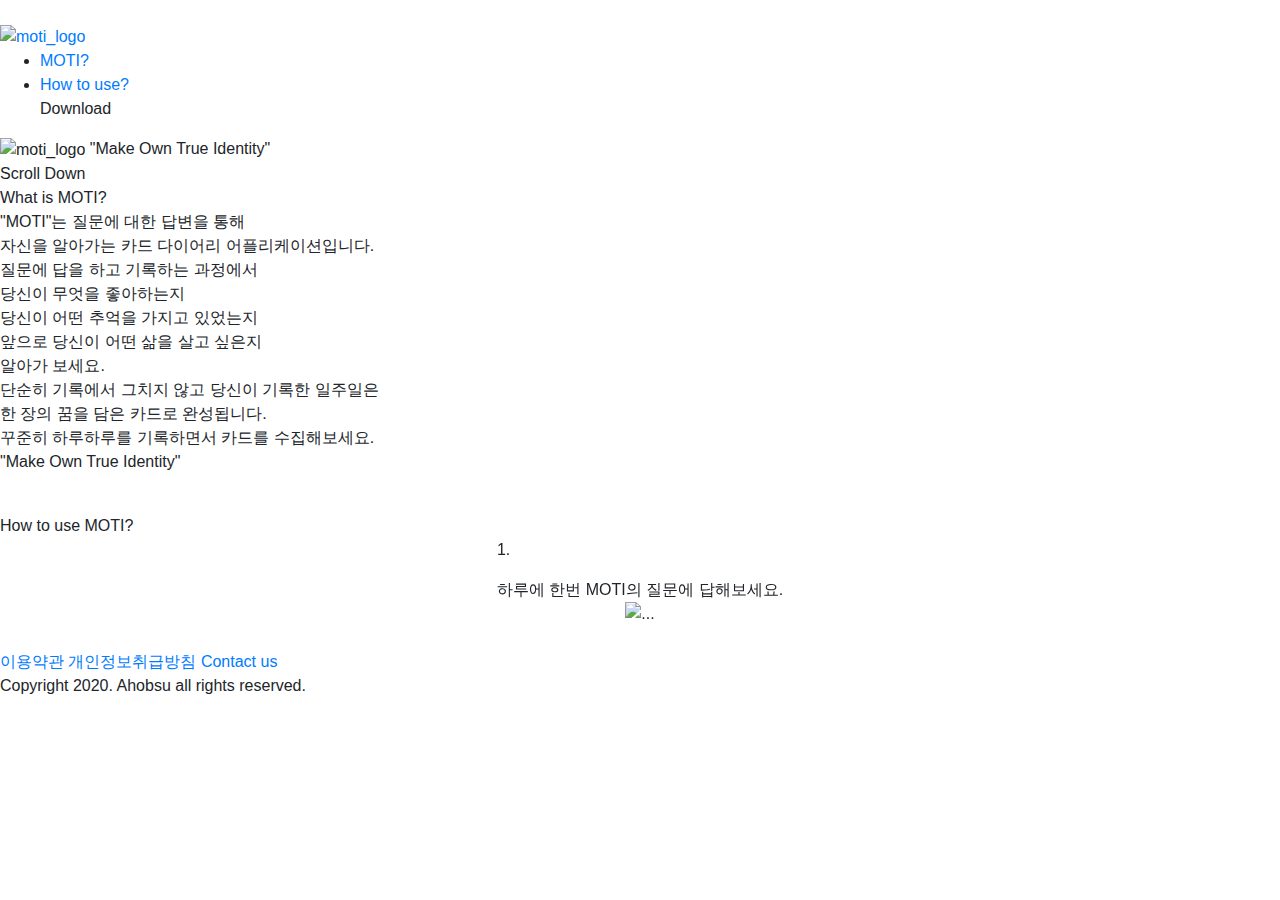
==== index.html @ e57aeb5d "fabicon 수정" ====
<!DOCTYPE html>
<html lang="en">
<head>
    <meta charset="UTF-8">
    <meta name="viewport" content="width=device-width, initial-scale=1.0">
    <meta http-equiv="X-UA-Compatible" content="ie=edge">
    <link rel="stylesheet" href="Moti.css">
    <link rel="icon" href="source/fabicon.ico">
    <title>MOTI - "Make Own True Identity"</title>

    <link rel="stylesheet" href="https://maxcdn.bootstrapcdn.com/bootstrap/4.4.1/css/bootstrap.min.css">
    <script src="https://ajax.googleapis.com/ajax/libs/jquery/3.4.1/jquery.min.js"></script>
    <script src="https://cdnjs.cloudflare.com/ajax/libs/popper.js/1.16.0/umd/popper.min.js"></script>
    <script src="https://maxcdn.bootstrapcdn.com/bootstrap/4.4.1/js/bootstrap.min.js"></script>
    <script>
        $(function(){
            $("a").on("click", function(){
                var divName = $(this).attr("id"), 
                    topPosition = $("."+ divName).offset().top;
                $('html, body').animate({
                    scrollTop: topPosition - 55
                }, 700);
                return false; //리턴펄스로 스크롤이 최상위로 갔다가 돌아오는 현상 없어짐
            });
        });
    </script>
    <meta property="og:url"                content="https://his-0203.github.io/" />
    <meta property="og:type"               content="website" />
    <meta property="og:title"              content="MOTI" />
    <meta property="og:description"        content="Make Own True Identity" />
    <meta property="og:image"              content="https://github.com/his-0203/his-0203.github.io/blob/master/source/og_img.png?raw=true" />
</head>
<body>
    <div id="bg_cover"></div>
    <img src="source/adam-mescher-47Hw5d4AxKM-unsplash.jpg" alt="" id="bg_img">
    <a class="top_anchor"></a>
    <header>
        <div class="nav_wrap">
            <a href="#" class="nav_logo" id="top_anchor">
                <img src="source/moti_logo.svg" alt="moti_logo">
            </a>
            <ul class="nav_menu">
                <li class="menu_list"><a href="#" id="moti_introduce_anchor">MOTI?</a></li>
                <li class="menu_list"><a href="#" id="moti_use_anchor">How to use?</a></li>
                <div class="download_btn">Download</div>
            </ul>
        </div>
    </header>
    <div class="moti_banner">
        <img src="source/moti_logo.svg" width="25%" alt="moti_logo">
        <span>"Make Own True Identity"</span>
        <div class="scroll_down">
            <span>Scroll Down</span>
            <img src="source/ic/arrow/down.svg" alt="">
        </div>
    </div>
    

    
    <a class="moti_introduce_anchor"></a>
    <div class="moti_introduce">
        <span>What is MOTI?</span>

        <div class="under_line"></div>

        <div>
            "MOTI"는 질문에 대한 답변을 통해
            <br> 
            자신을 알아가는 카드 다이어리 어플리케이션입니다.
        </div> 

        <div>
        질문에 답을 하고 기록하는 과정에서<br>
        당신이 무엇을 좋아하는지<br>
        당신이 어떤 추억을 가지고 있었는지<br>
        앞으로 당신이 어떤 삶을 살고 싶은지<br>
        알아가 보세요.
        </div>

        <div>
        단순히 기록에서 그치지 않고 당신이 기록한 일주일은<br>
        한 장의 꿈을 담은 카드로 완성됩니다.<br>
        꾸준히 하루하루를 기록하면서 카드를 수집해보세요.<br>
        </div>

        <p>"Make Own True Identity"</p>

        <br>

    </div>


    <a class="moti_use_anchor"></a>
    <div class="moti_use">
        How to use MOTI?
        <div class="under_line"></div>
    </div>

    <div id="moti_carousel" class="carousel slide  carousel-fade" data-ride="carousel">
        <div class="carousel-inner">
          <div class="carousel-item active d-flex flex-column align-items-center">
            <div class="carousel_text"><p>1.</p>하루에 한번 MOTI의 질문에 답해보세요.</div>
            <img src="source/mockup_img/11ver_1.png" class="manual_moti_img" alt="...">
          </div>
          <div class="carousel-item d-flex flex-column align-items-center">
            <div class="carousel_text"><p>2.</p>하루에 받는 질문은 총 3개! 그중 마음에 드는 질문을 선택하세요.<br>
                <span>(마음에 드는 질문이 없다면 하루에 한번 질문을 다시 받아볼 수 있습니다.)</span></div>
            <img src="source/mockup_img/11ver_4.png" class="manual_moti_img" alt="...">
          </div>
          <div class="carousel-item d-flex flex-column align-items-center">
            <div class="carousel_text"><p>3.</p>사진과 글을 이용해서 질문에 간단한 답을 하면 끝!</div>
            <img src="source/mockup_img/11ver_2.png" class="manual_moti_img" alt="...">
          </div>
          <div class="carousel-item d-flex flex-column align-items-center">
            <div class="carousel_text"><p>4.</p>답변을 완료한 날은 카드 그림의 한 부분이 채워집니다.</div>
            <img src="source/mockup_img/11ver_3.png" class="manual_moti_img" alt="...">
          </div>
          <div class="carousel-item d-flex flex-column align-items-center">
            <div class="carousel_text"><p>5.</p>일주일 동안 꾸준한 기록을 통해 완성된 카드를 수집해보세요!</div>
            <img src="source/mockup_img/11ver_5.png" class="manual_moti_img" alt="...">
          </div>
        </div>
        <a class="carousel-control-prev" href="#moti_carousel" role="button" data-slide="prev">
          <span class="carousel-control-prev-icon" aria-hidden="true"></span>
          <span class="sr-only">Previous</span>
        </a>
        <a class="carousel-control-next" href="#moti_carousel" role="button" data-slide="next">
          <span class="carousel-control-next-icon" aria-hidden="true"></span>
          <span class="sr-only">Next</span>
        </a>
      </div>
<footer>
        <div class="footer_link">
            <a href="https://www.notion.so/ahobsu/MOTI-ba092d48e5a04066b0e9537f3d2848f9" target="_blank">이용약관</a>
            <a href="https://www.notion.so/ahobsu/MOTI-35d01dd331bb4aa0915c33d28d60b63c" target="_blank">개인정보취급방침</a>
            <a href="heesoo0203@gmail.com" target="_blank">Contact us</a>
        </div>
        <div class="footer_copyright">
            Copyright 2020. Ahobsu all rights reserved.
        </div>
</footer>

<script>
    
</script>
</body>
</html>
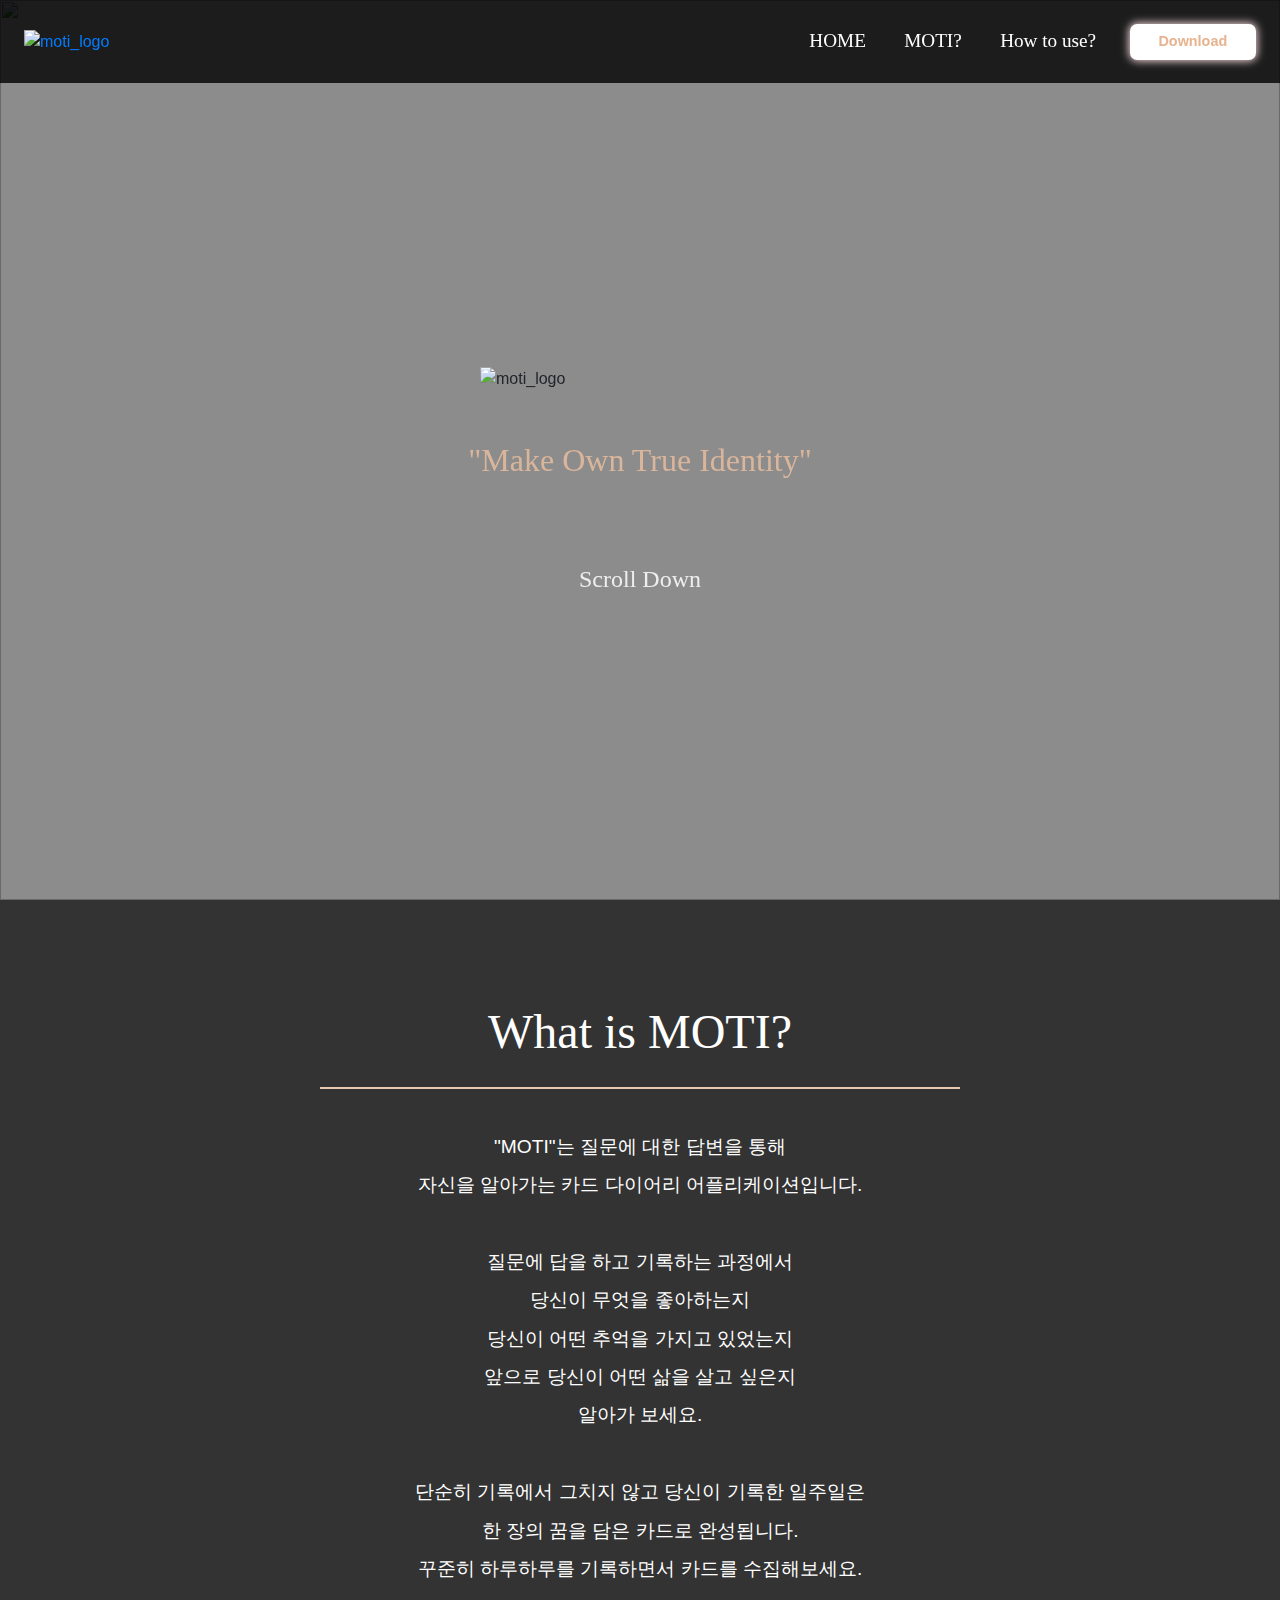
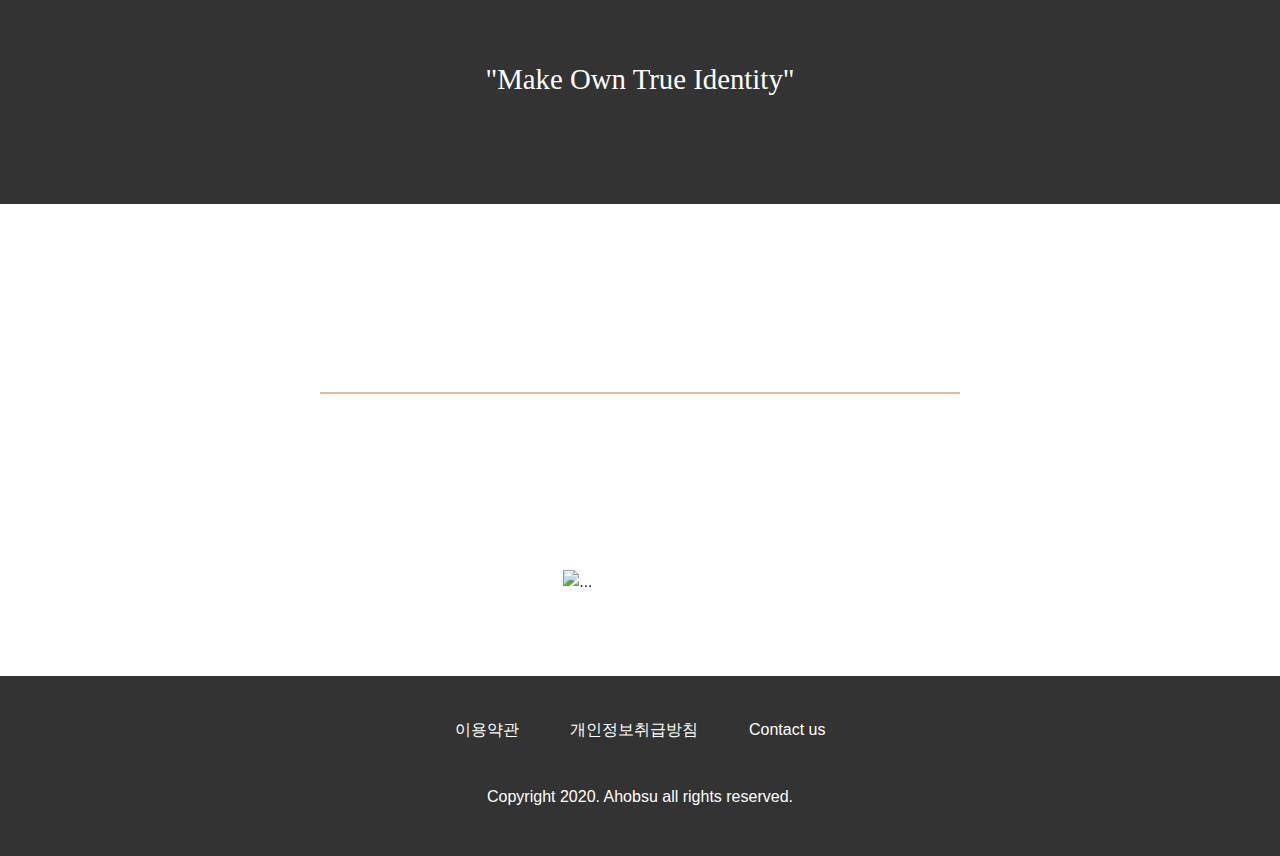
==== commit 1bdf9e1a: "Contact us 링크 수정" ====
--- a/index.html
+++ b/index.html
@@ -40,6 +40,7 @@
                 <img src="source/moti_logo.svg" alt="moti_logo">
             </a>
             <ul class="nav_menu">
+                <li class="menu_list"><a href="#" id="top_anchor">HOME</a></li>
                 <li class="menu_list"><a href="#" id="moti_introduce_anchor">MOTI?</a></li>
                 <li class="menu_list"><a href="#" id="moti_use_anchor">How to use?</a></li>
                 <div class="download_btn">Download</div>
@@ -133,7 +134,7 @@
         <div class="footer_link">
             <a href="https://www.notion.so/ahobsu/MOTI-ba092d48e5a04066b0e9537f3d2848f9" target="_blank">이용약관</a>
             <a href="https://www.notion.so/ahobsu/MOTI-35d01dd331bb4aa0915c33d28d60b63c" target="_blank">개인정보취급방침</a>
-            <a href="heesoo0203@gmail.com" target="_blank">Contact us</a>
+            <a href="mailto:@heesoo0203@gmail.com" target="_blank">Contact us</a>
         </div>
         <div class="footer_copyright">
             Copyright 2020. Ahobsu all rights reserved.
--- a/Moti.css
+++ b/Moti.css
@@ -0,0 +1,259 @@
+* {
+    text-decoration: none;
+    margin: 0;
+    padding: 0;
+    list-style: none;
+    box-sizing: border-box;
+}
+
+
+
+@font-face{
+    font-family: iropkeBatangM;
+    scr: url("./source/fonts/IropkeBatangM/IropkeBatangM.otf");
+}
+
+@font-face{ 
+    font-family: TTNorms;
+    scr: url("./source/fonts/TTNorms/TTNorms-Regular.otf");
+}
+
+body{
+    font-family: iropkeBatangM, TTNorms;
+}
+
+#bg_cover {
+    background-color: black;
+    position: fixed;
+    opacity: 45%;
+    z-index: -1;
+    width: 100%;
+    height: 100vh;
+}
+
+#bg_img {
+    position: fixed;
+    z-index: -2;
+    width: 100%;
+    height: 100vh;
+}
+
+.nav_wrap {
+    display: flex;
+    width: 100vw;
+    justify-content: space-between;
+    padding: 0.5em 1.5em;
+    background-color: rgba(0, 0, 0, 0.8);
+    opacity: 100%;
+    z-index: 13211;
+    position: fixed;
+    scroll-behavior: smooth;
+}
+
+.nav_logo{
+    margin: auto 0;
+}
+
+.nav_logo img {
+    width: 15%;
+}
+
+.nav_menu {
+    display: flex;
+    width: 40%;
+    flex-direction: row;
+    justify-content: flex-end;
+    align-items: center;
+    margin : 0;
+    
+}
+
+.menu_list {
+    font-family: TTNorms;
+    color: white;
+    display: inline;
+    text-align: center;
+    font-size: 1.2em;
+    margin: 1em;
+    flex-shrink: 0;
+}
+
+.menu_list a {
+    color: white;
+}
+
+.menu_list a:hover {
+    color: #E7BC9E;
+    text-decoration: none;
+}
+
+.download_btn {
+    font-size: 0.9em;
+    font-weight: 600;
+    padding: 0.5em 2em;
+    margin-left: 1em;
+    color: rgb(231, 180, 143);
+    background-color: white;
+    box-shadow: 0px 0px 8px 1px rgb(252, 222, 227);
+    border-radius: 0.5em;
+}
+
+.download_btn:hover {
+    color: white;
+    background-color: #E7BC9E;
+}
+
+.moti_banner{
+    display: flex;
+    flex-direction: column;
+    align-items: center;
+    justify-content: center;
+    height: 100vh;
+    padding-top: 4em;
+
+}
+
+.moti_banner span {
+    font-size: 2em;
+    font-weight: 100;
+    margin-top: 5vh;
+    color: #E7BC9E;
+    font-family: iropkeBatangM;
+    opacity: 85%;
+}
+
+.scroll_down {
+    display: flex;
+    flex-direction: column;
+    justify-content: center;
+    align-items: center;
+    padding-top: 2em;
+}
+
+.scroll_down span {
+
+    font-size: 1.5em;
+    font-weight: 100;
+    color: white;
+}
+
+
+.moti_introduce {
+    display: flex;
+    color: white;
+    flex-direction: column;
+    justify-content: center;
+    align-items: center;
+    text-align: center;
+    background-color: black;
+    opacity: 80%;
+}
+
+.moti_introduce span {
+    font-family: 'Times New Roman', Times, serif;
+    font-size: 3em;
+    margin-top: 2em;
+}
+
+.under_line {
+    width: 50vw;
+    border: 0.5px solid #E7BC9E;
+}
+
+.moti_introduce div {
+    font-size: 1.2em;
+    line-height: 2em;
+    margin: 1em 0;
+}
+
+.moti_introduce p {
+    font-family: 'Times New Roman', Times, serif;
+    font-size: 1.8em;
+    line-height: 3em;
+    margin: 1em 0 2em 0;
+}
+
+.moti_use {
+    display: flex;
+    flex-direction: column;
+    align-items: center;
+    font-family: 'Times New Roman', Times, serif;
+    font-size: 3em;
+    margin-top: 2em;
+    color: white;
+}
+
+.moti_use .under_line {
+    margin-top: 20px;
+}
+
+.manual_moti {
+    display: flex;
+    align-items: center;
+    flex-direction: column;
+    margin: 48px;
+}
+
+.carousel-inner img {
+    width: 12%;
+}
+
+.maunal_text {
+    padding: 40px;
+    color: white;
+    font-size: 1.2em;
+}
+
+#moti_carousel {
+    margin: 3em 0 3em 0;
+}
+
+.carousel_text {
+    font-size: 1.4em;
+    font-weight: 300;
+    margin-bottom: 2em;
+    color: white;
+    text-align: center;
+}
+
+.carousel_text p {
+    font-size: 1em;
+}
+
+.carousel_text span {
+    font-size: 0.8em;
+    color: rgb(155, 155, 155);
+}
+
+footer {
+    background-color: black;
+    opacity: 80%;
+    height: 20vh;
+    padding: 2em 2.5em;
+    display: flex;
+    align-items: center;
+    color: white;
+}
+
+footer a {
+    margin: 0 1.6em;
+    line-height: 0.8em;
+    color: white;
+}
+
+footer a:hover {
+    color: #E7BC9E;
+    text-decoration: none;
+}
+
+.footer_link {
+    display: flex;
+    justify-content: center;
+    margin-top: 1em;
+}
+
+.footer_copyright {
+    display: flex;
+    justify-content: center;
+    margin-top: 3em;
+}
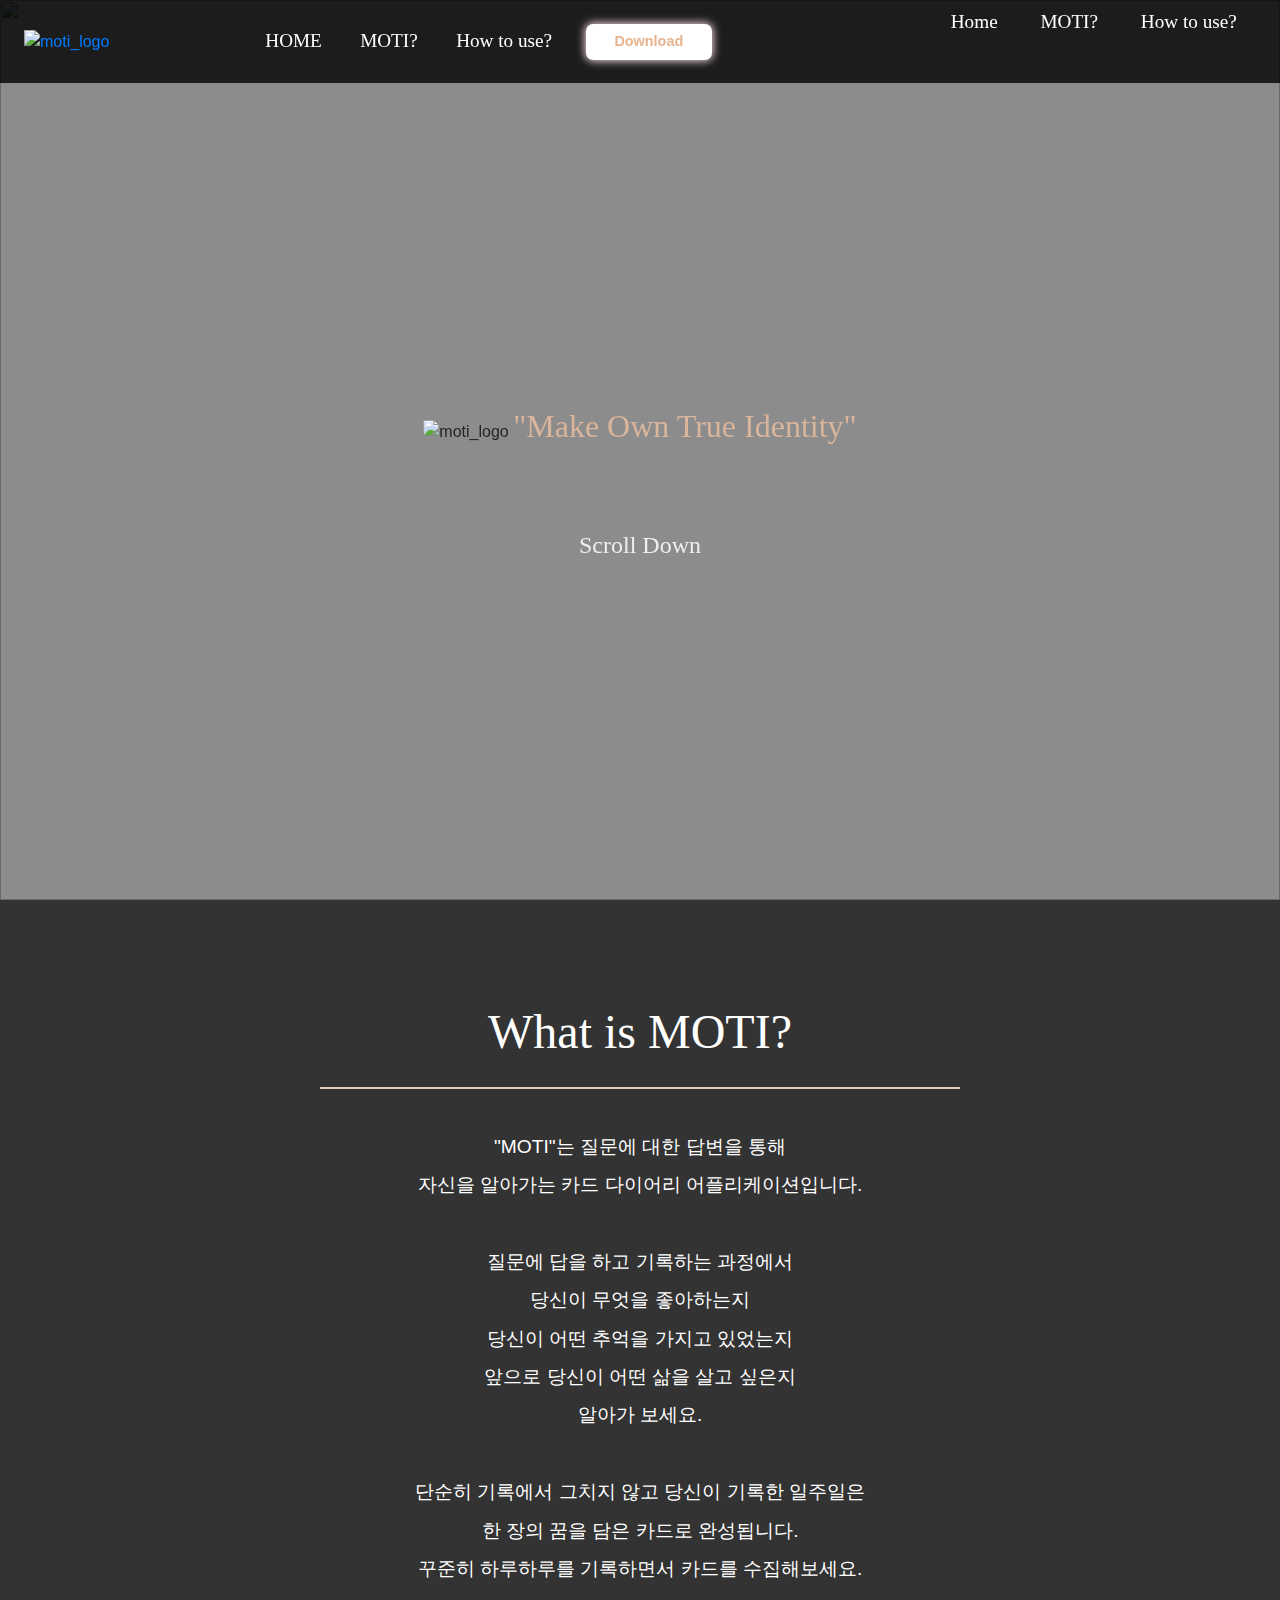
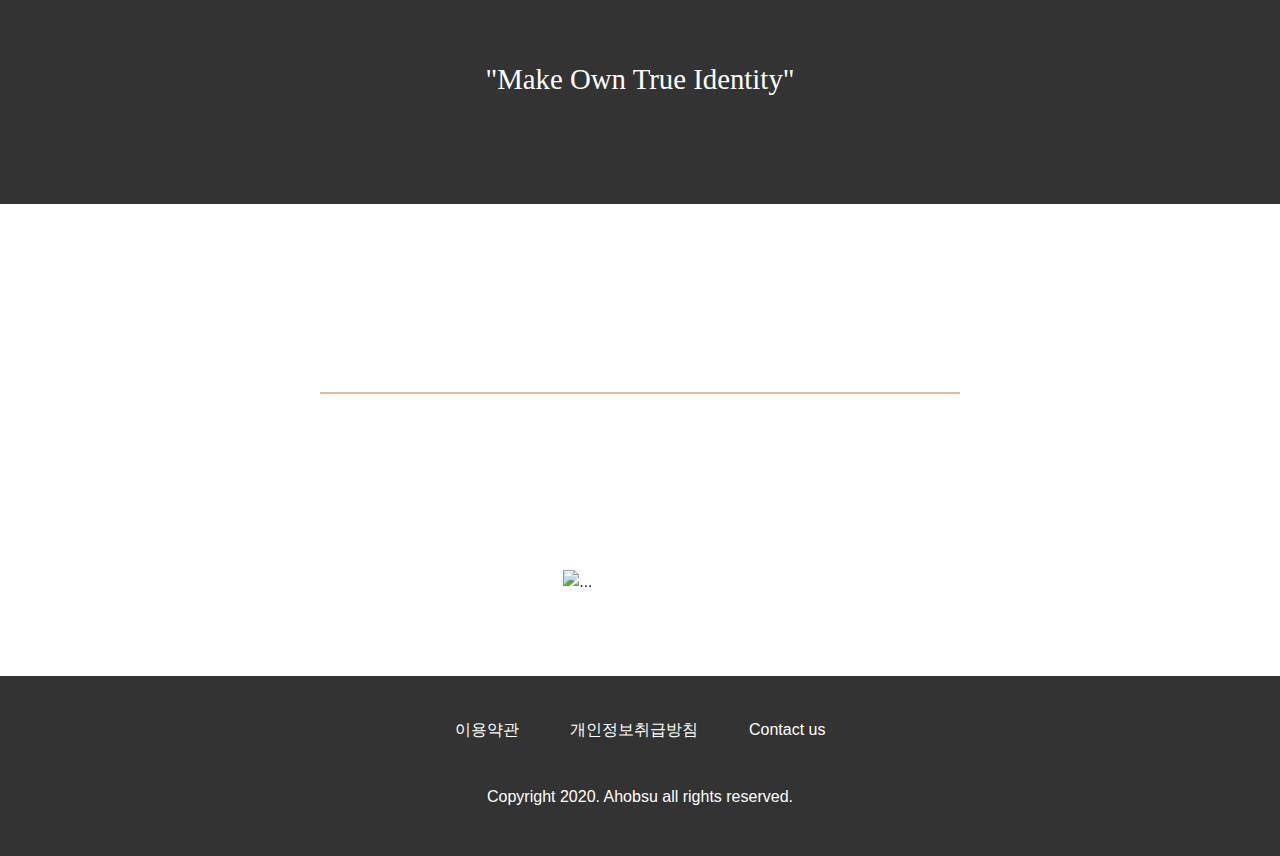
==== commit c475e96f: "no message" ====
--- a/index.html
+++ b/index.html
@@ -23,6 +23,12 @@
                 return false; //리턴펄스로 스크롤이 최상위로 갔다가 돌아오는 현상 없어짐
             });
         });
+
+        window.onload = function() {
+            setTimeout(function(){
+                scrollTo(0,0)
+            }, "slow")
+        };
     </script>
     <meta property="og:url"                content="https://his-0203.github.io/" />
     <meta property="og:type"               content="website" />
@@ -45,11 +51,19 @@
                 <li class="menu_list"><a href="#" id="moti_use_anchor">How to use?</a></li>
                 <div class="download_btn">Download</div>
             </ul>
+            <a href="#" class="hbg_btn"><img src="source/ic/album/hbg_btn.svg" alt=""></a>
+            <div class="hbg_list">
+                <span class="menu_list">Home</span>
+                <span class="menu_list">MOTI?</span>
+                <span class="menu_list">How to use?</span>
+            </div>
         </div>
     </header>
     <div class="moti_banner">
-        <img src="source/moti_logo.svg" width="25%" alt="moti_logo">
-        <span>"Make Own True Identity"</span>
+        <div class="moti_banner_logo">
+            <img src="source/moti_logo.svg" width="25%" alt="moti_logo">
+            <span>"Make Own True Identity"</span>
+        </div>
         <div class="scroll_down">
             <span>Scroll Down</span>
             <img src="source/ic/arrow/down.svg" alt="">
@@ -134,7 +148,7 @@
         <div class="footer_link">
             <a href="https://www.notion.so/ahobsu/MOTI-ba092d48e5a04066b0e9537f3d2848f9" target="_blank">이용약관</a>
             <a href="https://www.notion.so/ahobsu/MOTI-35d01dd331bb4aa0915c33d28d60b63c" target="_blank">개인정보취급방침</a>
-            <a href="mailto:@heesoo0203@gmail.com" target="_blank">Contact us</a>
+            <a href="mailto:heesoo0203@gmail.com" target="_blank">Contact us</a>
         </div>
         <div class="footer_copyright">
             Copyright 2020. Ahobsu all rights reserved.
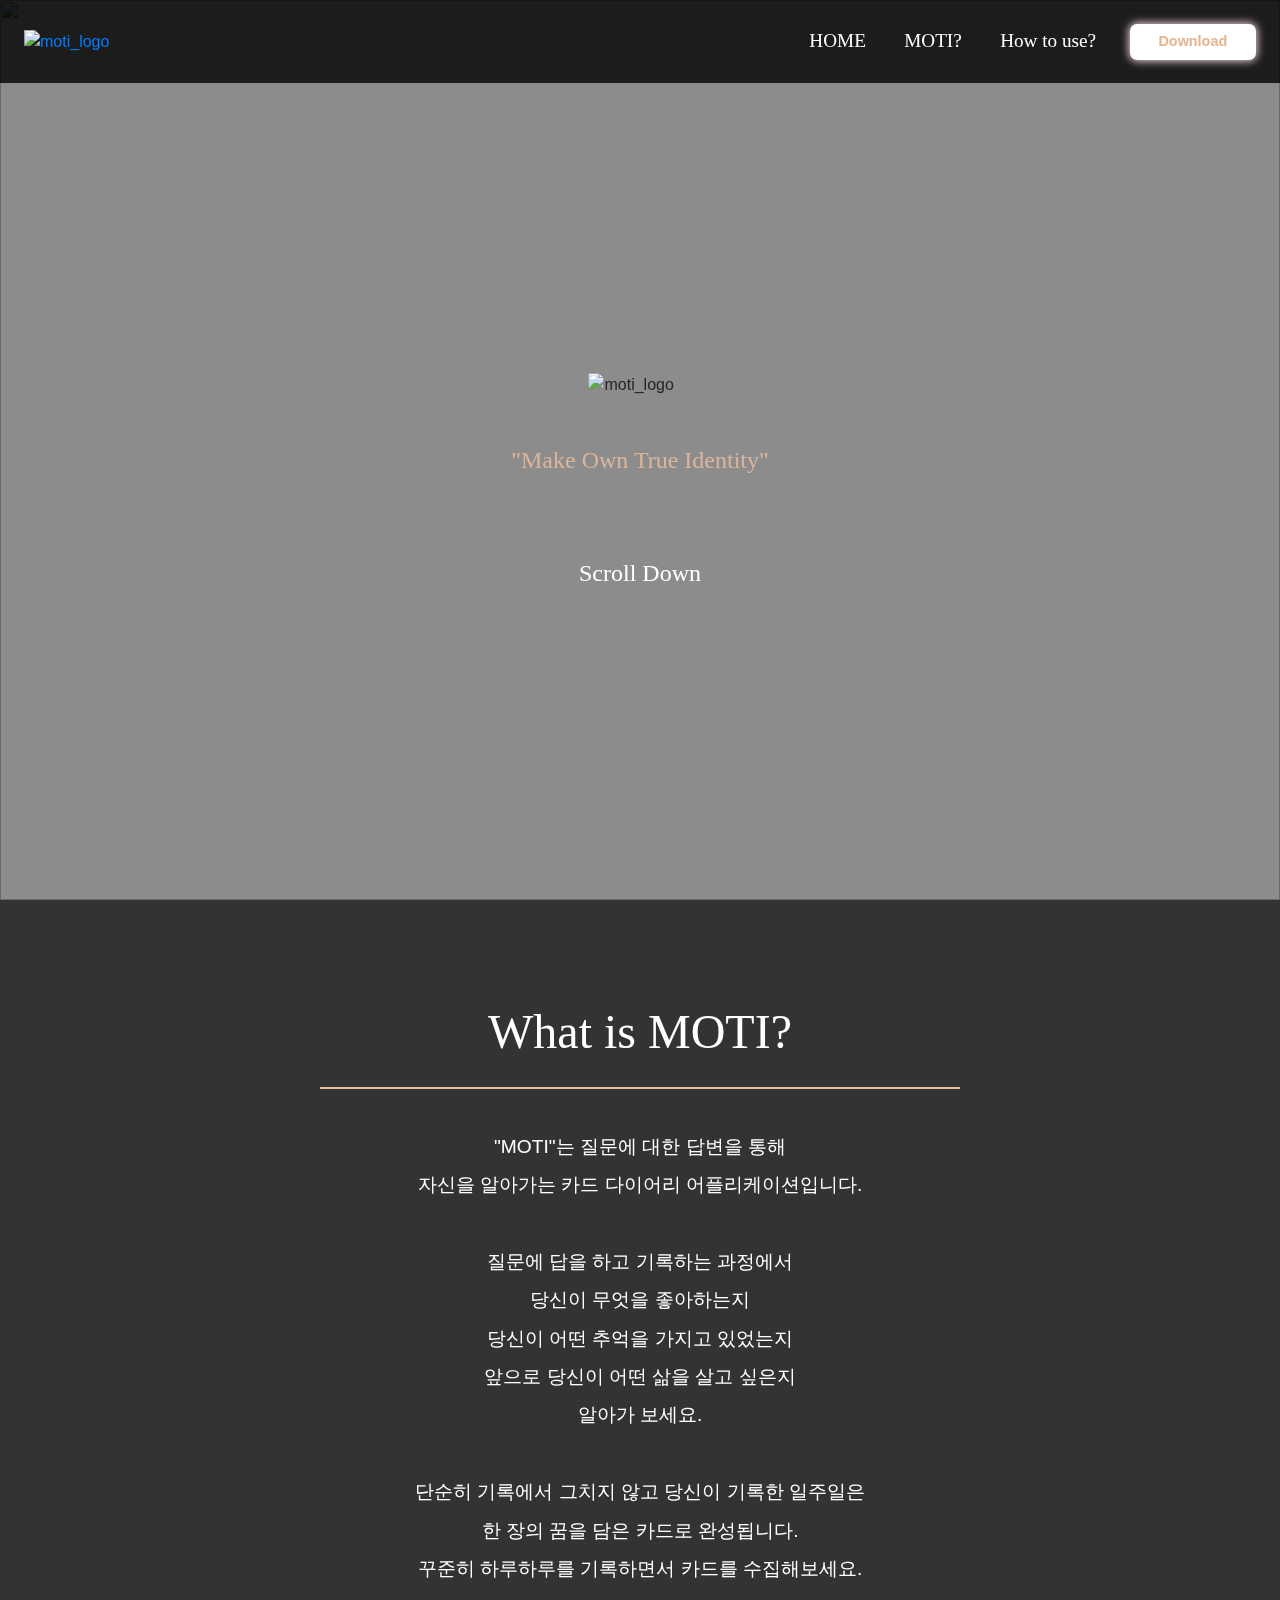
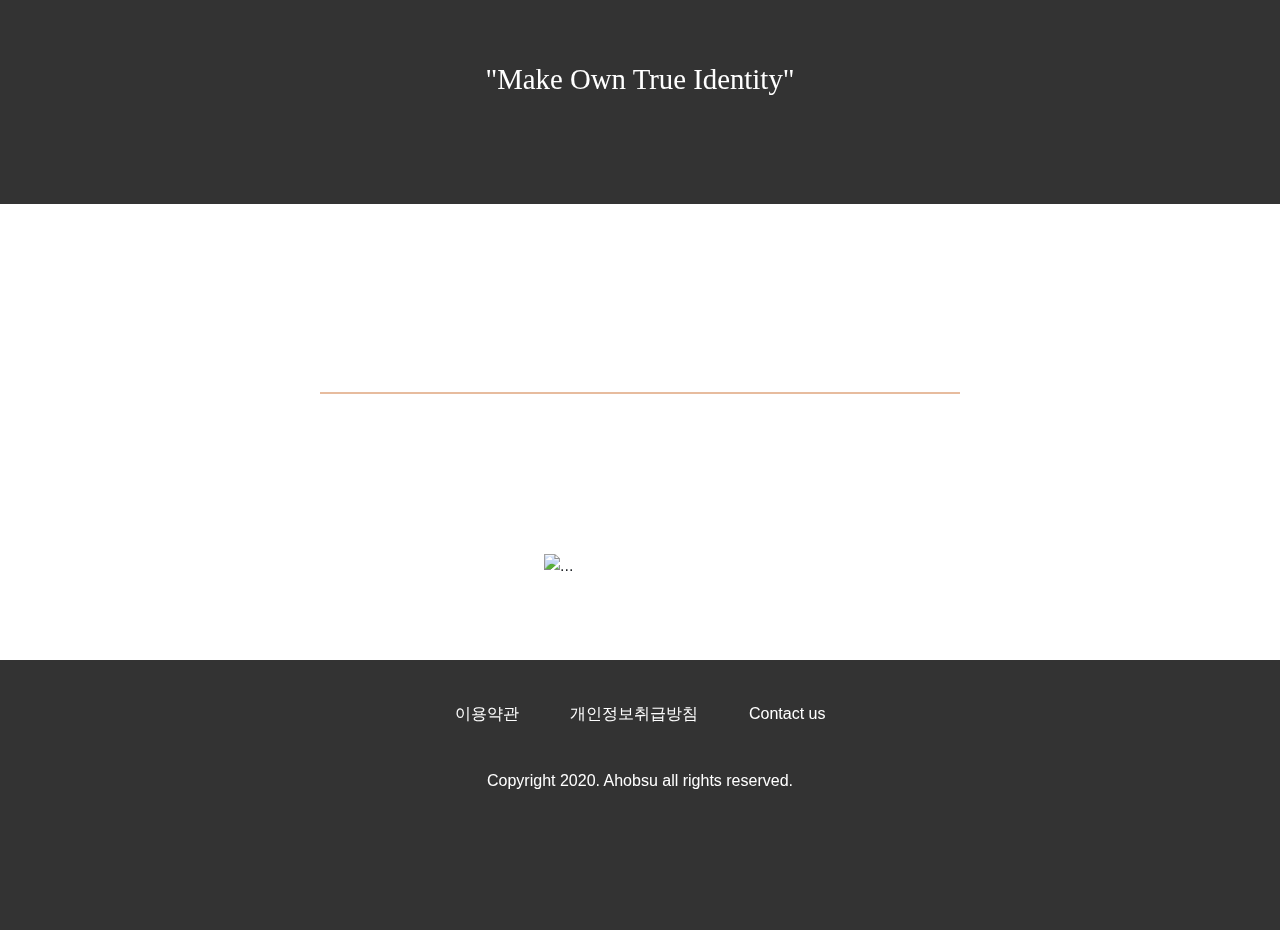
==== commit 27f91423: "carousel 자동 재생 제거" ====
--- a/index.html
+++ b/index.html
@@ -29,6 +29,7 @@
                 scrollTo(0,0)
             }, "slow")
         };
+
     </script>
     <meta property="og:url"                content="https://his-0203.github.io/" />
     <meta property="og:type"               content="website" />
@@ -111,7 +112,7 @@
         <div class="under_line"></div>
     </div>
 
-    <div id="moti_carousel" class="carousel slide  carousel-fade" data-ride="carousel">
+    <div id="moti_carousel" class="carousel slide  carousel-fade">
         <div class="carousel-inner">
           <div class="carousel-item active d-flex flex-column align-items-center">
             <div class="carousel_text"><p>1.</p>하루에 한번 MOTI의 질문에 답해보세요.</div>
@@ -136,11 +137,11 @@
           </div>
         </div>
         <a class="carousel-control-prev" href="#moti_carousel" role="button" data-slide="prev">
-          <span class="carousel-control-prev-icon" aria-hidden="true"></span>
+          <span aria-hidden="true"><img src="source/ic/arrow/arrow_left.svg" alt=""></span>
           <span class="sr-only">Previous</span>
         </a>
         <a class="carousel-control-next" href="#moti_carousel" role="button" data-slide="next">
-          <span class="carousel-control-next-icon" aria-hidden="true"></span>
+          <span  aria-hidden="true"><img src="source/ic/arrow/arrow_right.svg" alt=""></span>
           <span class="sr-only">Next</span>
         </a>
       </div>
@@ -154,9 +155,5 @@
             Copyright 2020. Ahobsu all rights reserved.
         </div>
 </footer>
-
-<script>
-    
-</script>
 </body>
 </html>--- a/Moti.css
+++ b/Moti.css
@@ -19,13 +19,12 @@
 }
 
 body{
-    font-family: iropkeBatangM, TTNorms;
+    font-family: iropkeBatangM TTNorms;
 }
 
 #bg_cover {
-    background-color: black;
+    background-color: rgba(0, 0, 0, 0.45);
     position: fixed;
-    opacity: 45%;
     z-index: -1;
     width: 100%;
     height: 100vh;
@@ -38,13 +37,20 @@
     height: 100vh;
 }
 
+.hbg_btn{
+    display: none;
+}
+
+.hbg_list{
+    display: none;
+}
+
 .nav_wrap {
     display: flex;
     width: 100vw;
     justify-content: space-between;
     padding: 0.5em 1.5em;
     background-color: rgba(0, 0, 0, 0.8);
-    opacity: 100%;
     z-index: 13211;
     position: fixed;
     scroll-behavior: smooth;
@@ -113,13 +119,23 @@
 
 }
 
+.moti_banner_logo{
+    display: flex;
+    flex-direction: column;
+    align-items: center;
+}
+
+.moti_banner_logo img {
+    width: 40%;
+}
+
+
 .moti_banner span {
-    font-size: 2em;
+    font-size: 1.5em;
     font-weight: 100;
     margin-top: 5vh;
-    color: #E7BC9E;
-    font-family: iropkeBatangM;
-    opacity: 85%;
+    color: rgba(231, 188, 158, 0.85);
+    font-family: iropkeBatangM;
 }
 
 .scroll_down {
@@ -145,12 +161,11 @@
     justify-content: center;
     align-items: center;
     text-align: center;
-    background-color: black;
-    opacity: 80%;
+    background-color: rgba(0, 0, 0, 0.8);
 }
 
 .moti_introduce span {
-    font-family: 'Times New Roman', Times, serif;
+    font-family: iropkeBatangM;
     font-size: 3em;
     margin-top: 2em;
 }
@@ -167,7 +182,7 @@
 }
 
 .moti_introduce p {
-    font-family: 'Times New Roman', Times, serif;
+    font-family: iropkeBatangM;
     font-size: 1.8em;
     line-height: 3em;
     margin: 1em 0 2em 0;
@@ -177,7 +192,7 @@
     display: flex;
     flex-direction: column;
     align-items: center;
-    font-family: 'Times New Roman', Times, serif;
+    font-family: iropkeBatangM;
     font-size: 3em;
     margin-top: 2em;
     color: white;
@@ -195,8 +210,9 @@
 }
 
 .carousel-inner img {
-    width: 12%;
-}
+    width: 15%;
+}
+
 
 .maunal_text {
     padding: 40px;
@@ -205,7 +221,7 @@
 }
 
 #moti_carousel {
-    margin: 3em 0 3em 0;
+    margin: 2em 0 3em 0;
 }
 
 .carousel_text {
@@ -226,10 +242,9 @@
 }
 
 footer {
-    background-color: black;
-    opacity: 80%;
-    height: 20vh;
-    padding: 2em 2.5em;
+    background-color: rgba(0, 0, 0, 0.8);
+    height: 30vh;
+    padding: 2em 0em;
     display: flex;
     align-items: center;
     color: white;
@@ -257,3 +272,125 @@
     justify-content: center;
     margin-top: 3em;
 }
+
+/* 태블릿 해상도 css */
+@media screen and (max-width: 768px){
+    .nav_logo img {
+        width: 25%;
+    }
+
+    .moti_banner_logo img{
+        width: 30%;
+    }
+
+    .moti_banner span {
+        font-size: 1.2em;
+    }
+
+    .under_line {
+        width: 70vw;
+        border: 0.5px solid #E7BC9E;
+    }
+
+    .carousel-inner img { 
+        width: 25%;
+    }
+    
+}
+
+
+/* 모바일 해상도 css */
+
+@media screen and (max-width: 425px) {
+
+    .hbg_btn{
+        display: flex;
+        justify-content: flex-end;
+        padding: 0.5em;
+    }
+
+    .nav_menu {
+        display: none;
+    }
+
+    .nav_wrap {
+        padding: 1em;
+    }
+
+    .nav_logo img {
+        width: 35%;
+    }
+
+    .moti_banner_logo img{
+        width: 40%;
+    }
+
+    .moti_banner span {
+        font-size: 1em;
+    }
+
+    .moti_introduce span {
+        font-size: 1.6em;
+    }
+
+    .under_line {
+        width: 80vw;
+        border: 0.5px solid #E7BC9E;
+    }
+
+    .moti_introduce div {
+        font-size: 1em;
+        line-height: 2em;
+        margin: 1em 2em;
+        word-break: keep-all;
+    }
+
+    .moti_introduce p {
+        font-size: 1.4em;
+    }
+
+    .moti_use {
+        font-size: 1.6em;
+    }
+
+    #moti_carousel {
+        margin: 1em 0 3em 0;
+    }
+
+    .carousel_text {
+        font-size: 1em;
+        margin: 0 1.2em 1em 1.2em;
+        word-break: keep-all;
+    }
+
+    
+    .carousel-inner img { 
+        width: 50%; 
+    }
+    
+
+    footer {
+        background-color: rgba(0, 0, 0, 0.8);
+        height: 60vh;
+        padding: 1em 0em 2em 0em;
+        display: flex;
+        align-items: center;
+        color: white;
+    }
+
+    .footer_link {
+        display: flex;
+        flex-direction: column;
+        align-items: center;
+        margin-top: 1em;
+    }
+
+    .footer_link a{
+        margin-bottom: 2em;
+    }
+
+    .footer_copyright{
+        font-size: 0.8em;
+    }
+
+}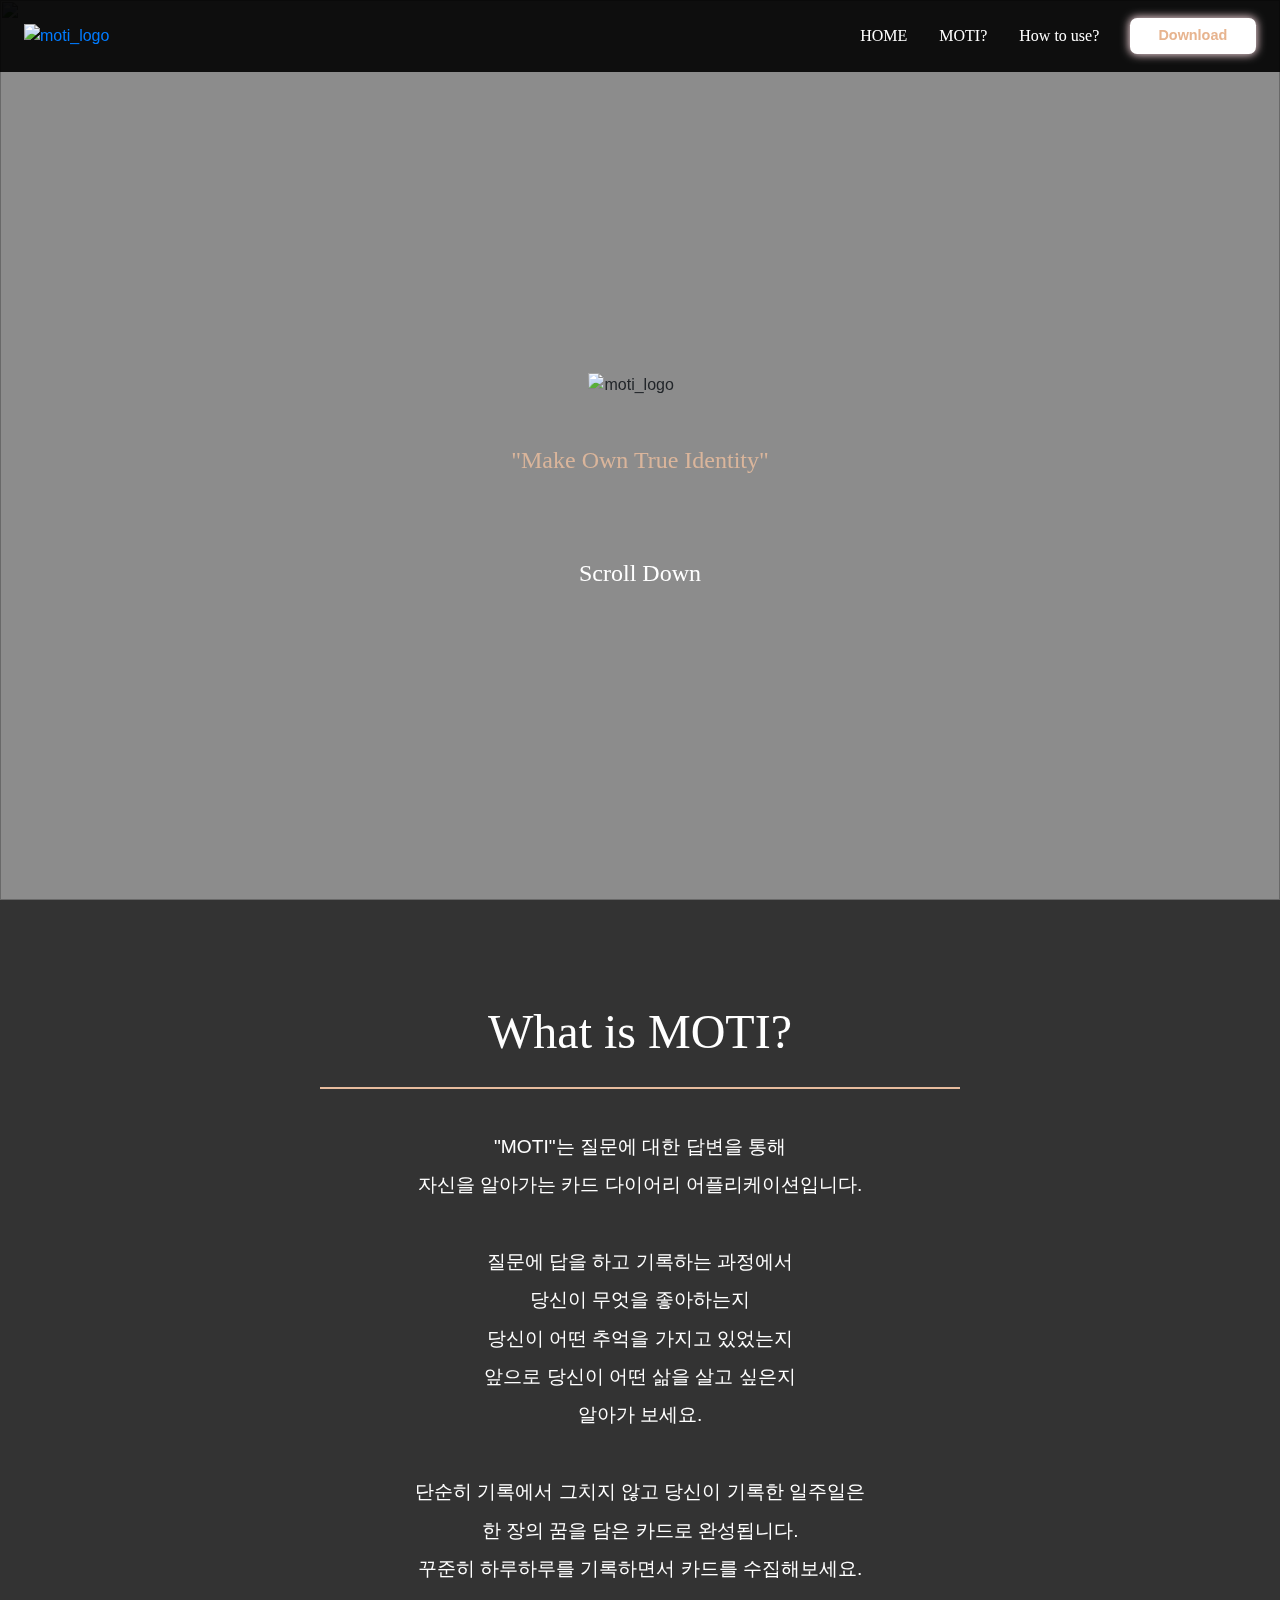
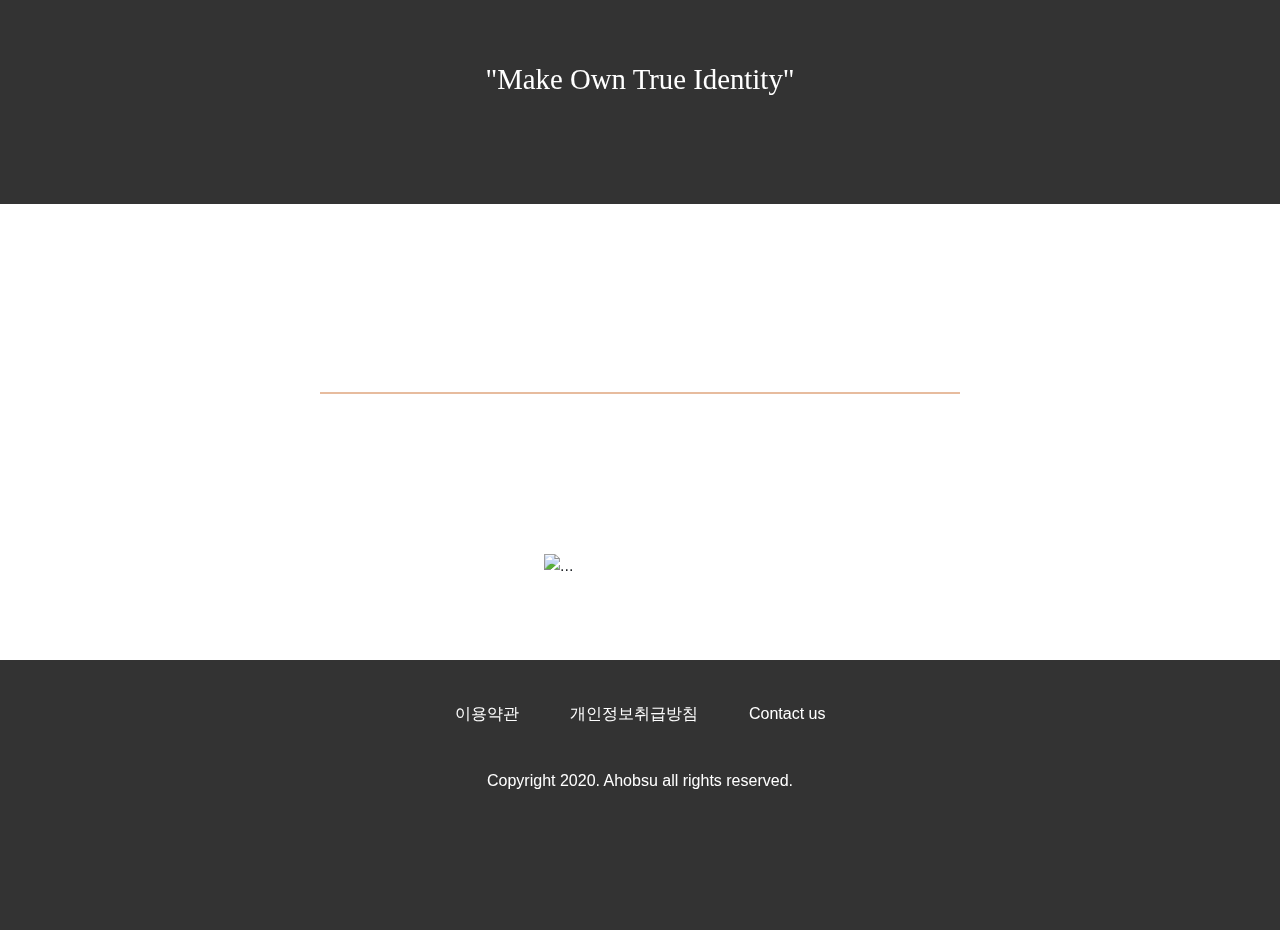
==== commit 525f0c30: "햄버거 메뉴 고군분투중.." ====
--- a/index.html
+++ b/index.html
@@ -41,7 +41,7 @@
     <div id="bg_cover"></div>
     <img src="source/adam-mescher-47Hw5d4AxKM-unsplash.jpg" alt="" id="bg_img">
     <a class="top_anchor"></a>
-    <header>
+    <header id="header">
         <div class="nav_wrap">
             <a href="#" class="nav_logo" id="top_anchor">
                 <img src="source/moti_logo.svg" alt="moti_logo">
@@ -52,11 +52,13 @@
                 <li class="menu_list"><a href="#" id="moti_use_anchor">How to use?</a></li>
                 <div class="download_btn">Download</div>
             </ul>
-            <a href="#" class="hbg_btn"><img src="source/ic/album/hbg_btn.svg" alt=""></a>
+            <a href="#" class="hbg_btn" onclick="openNav(); closeNav();"><img src="source/ic/album/hbg_btn.svg" alt=""></a>
+        </div>
+        <div id="hbg_list_wrap">
             <div class="hbg_list">
-                <span class="menu_list">Home</span>
-                <span class="menu_list">MOTI?</span>
-                <span class="menu_list">How to use?</span>
+                <span class="menu_list"><a href="#" id="top_anchor">Home</a></span>
+                <span class="menu_list"><a href="#" id="moti_introduce_anchor">MOTI?</a></span>
+                <span class="menu_list"><a href="#" id="moti_use_anchor">How to use?</a></span>
             </div>
         </div>
     </header>
@@ -155,5 +157,20 @@
             Copyright 2020. Ahobsu all rights reserved.
         </div>
 </footer>
+<script>
+    function openNav() {
+        var topValue = $( "#hbg_list_wrap" ).css( "top" );
+        if (topValue = '-10em'){
+            $( "#hbg_list_wrap" ).css( "top", "4.5em" );
+        }
+    }
+
+    function closeNav() {
+        var topValue = $( "#hbg_list_wrap" ).css( "top" );
+        if (topValue = '4.5em'){
+            
+        }
+    }
+</script>
 </body>
 </html>--- a/Moti.css
+++ b/Moti.css
@@ -33,7 +33,7 @@
 #bg_img {
     position: fixed;
     z-index: -2;
-    width: 100%;
+    width: 100vmax;
     height: 100vh;
 }
 
@@ -50,7 +50,7 @@
     width: 100vw;
     justify-content: space-between;
     padding: 0.5em 1.5em;
-    background-color: rgba(0, 0, 0, 0.8);
+    background-color: rgba(0, 0, 0, 0.9);
     z-index: 13211;
     position: fixed;
     scroll-behavior: smooth;
@@ -79,7 +79,7 @@
     color: white;
     display: inline;
     text-align: center;
-    font-size: 1.2em;
+    font-size: 1em;
     margin: 1em;
     flex-shrink: 0;
 }
@@ -94,6 +94,7 @@
 }
 
 .download_btn {
+    cursor: pointer;
     font-size: 0.9em;
     font-weight: 600;
     padding: 0.5em 2em;
@@ -102,11 +103,16 @@
     background-color: white;
     box-shadow: 0px 0px 8px 1px rgb(252, 222, 227);
     border-radius: 0.5em;
+    
 }
 
 .download_btn:hover {
     color: white;
+    transition-property: background-color, color;
+    transition-duration: 0.5s;
+    transition-timing-function: ease-out;
     background-color: #E7BC9E;
+    box-shadow: 0px 0px 8px 1px rgb(255, 255, 255);
 }
 
 .moti_banner{
@@ -224,6 +230,18 @@
     margin: 2em 0 3em 0;
 }
 
+.carousel-control-next, .carousel-control-prev {
+    width: 40%!important;
+}
+
+.carousel-control-prev, .carousel-control-next{
+    opacity: 1!important;
+}
+
+.carousel-control-prev img, .carousel-control-next img{
+    width: 200%;
+}
+
 .carousel_text {
     font-size: 1.4em;
     font-weight: 300;
@@ -295,6 +313,10 @@
     .carousel-inner img { 
         width: 25%;
     }
+
+    .carousel-control-next, .carousel-control-prev {
+        width: 20%!important;
+    }
     
 }
 
@@ -302,11 +324,42 @@
 /* 모바일 해상도 css */
 
 @media screen and (max-width: 425px) {
+    
+    #header{
+        display: flex!important;
+    }
 
     .hbg_btn{
         display: flex;
         justify-content: flex-end;
         padding: 0.5em;
+        margin-right: 0.5em;
+        transition: all ease 1s;
+    }
+
+    .hbg_btn:active {
+        transform: rotate( -720deg );
+    }
+
+    #hbg_list_wrap{
+        display: block;
+        width: 100vw;
+        height: auto;
+        background-color: rgba(0, 0, 0, 0.9);
+        position: fixed;
+        top: -10em;
+        z-index: 13210;
+        transition: 0.5s;
+    }
+
+    .hbg_list{
+        display: flex;
+        flex-direction: column;
+    }
+
+    .hbg_list li:visited{
+        color: #E7BC9E;
+        text-decoration: none;   
     }
 
     .nav_menu {
@@ -314,11 +367,14 @@
     }
 
     .nav_wrap {
-        padding: 1em;
+        padding: 1em 0 1em 1em;
     }
 
     .nav_logo img {
         width: 35%;
+    }
+    .moti_banner{
+        padding-top: 2em;   
     }
 
     .moti_banner_logo img{
@@ -366,6 +422,14 @@
     
     .carousel-inner img { 
         width: 50%; 
+    }
+
+    .carousel-control-prev img, .carousel-control-next img{
+        width: 100%;
+    }
+
+    .carousel-control-next, .carousel-control-prev {
+        width: 15%;
     }
     
 
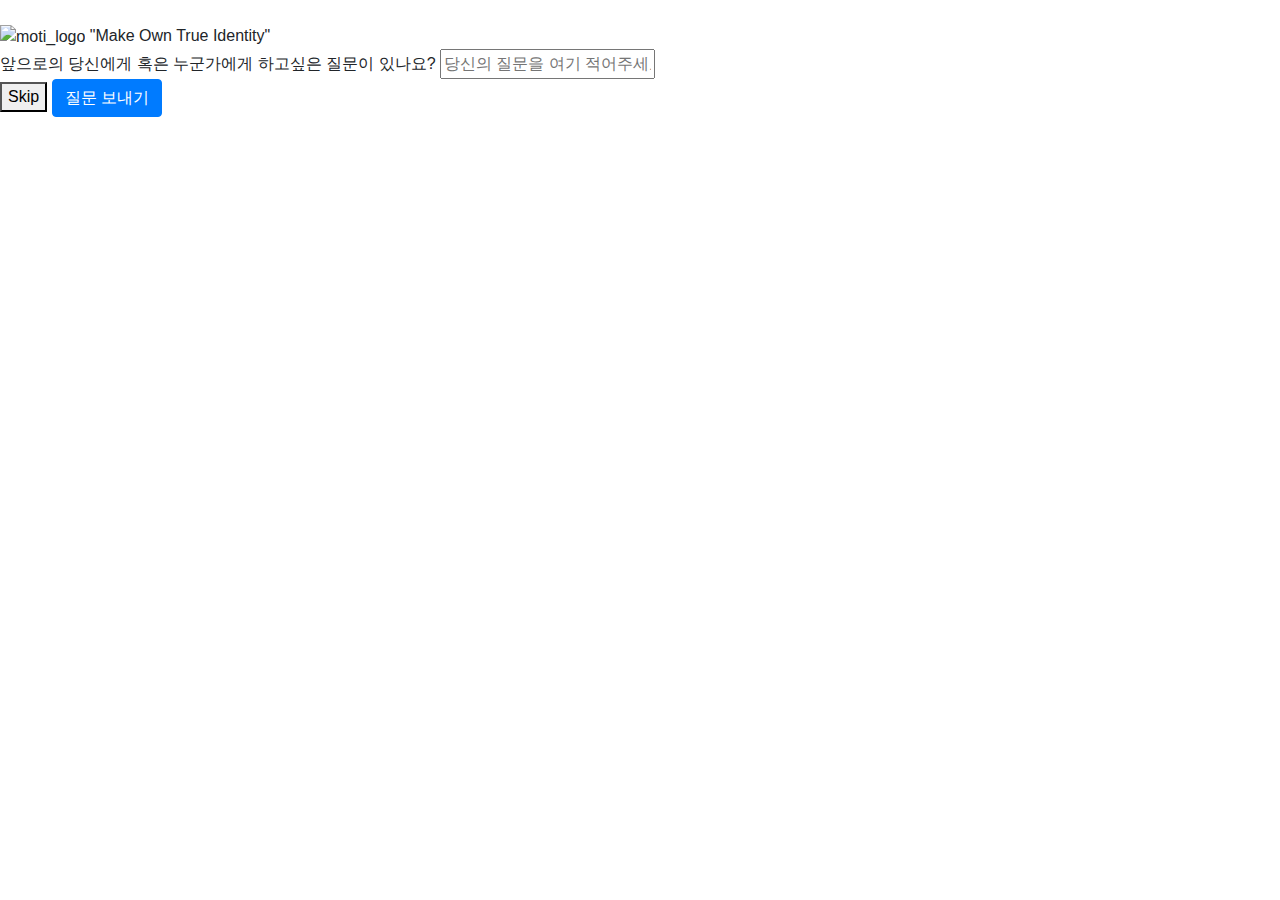
==== commit ff8146e3: "Question API 링크 수정" ====
--- a/index.html
+++ b/index.html
@@ -1,10 +1,12 @@
 <!DOCTYPE html>
 <html lang="en">
+
 <head>
     <meta charset="UTF-8">
     <meta name="viewport" content="width=device-width, initial-scale=1.0">
     <meta http-equiv="X-UA-Compatible" content="ie=edge">
-    <link rel="stylesheet" href="Moti.css">
+    <link rel="stylesheet" href="Moti_intro.css">
+    <link rel="stylesheet" href="tt_norms.css" type='text/css'>
     <link rel="icon" href="source/fabicon.ico">
     <title>MOTI - "Make Own True Identity"</title>
 
@@ -13,10 +15,10 @@
     <script src="https://cdnjs.cloudflare.com/ajax/libs/popper.js/1.16.0/umd/popper.min.js"></script>
     <script src="https://maxcdn.bootstrapcdn.com/bootstrap/4.4.1/js/bootstrap.min.js"></script>
     <script>
-        $(function(){
-            $("a").on("click", function(){
-                var divName = $(this).attr("id"), 
-                    topPosition = $("."+ divName).offset().top;
+        $(function () {
+            $("a").on("click", function () {
+                var divName = $(this).attr("id"),
+                    topPosition = $("." + divName).offset().top;
                 $('html, body').animate({
                     scrollTop: topPosition - 55
                 }, 700);
@@ -24,153 +26,114 @@
             });
         });
 
-        window.onload = function() {
-            setTimeout(function(){
-                scrollTo(0,0)
+        window.onload = function () {
+            setTimeout(function () {
+                scrollTo(0, 0)
             }, "slow")
         };
 
+        $('#myModal').on('shown.bs.modal', function () {
+            $('#myInput').trigger('focus')
+        })
+
     </script>
-    <meta property="og:url"                content="https://his-0203.github.io/" />
-    <meta property="og:type"               content="website" />
-    <meta property="og:title"              content="MOTI" />
-    <meta property="og:description"        content="Make Own True Identity" />
-    <meta property="og:image"              content="https://github.com/his-0203/his-0203.github.io/blob/master/source/og_img.png?raw=true" />
+    <meta property="og:url" content="https://his-0203.github.io/" />
+    <meta property="og:type" content="website" />
+    <meta property="og:title" content="MOTI" />
+    <meta property="og:description" content="Make Own True Identity" />
+    <meta property="og:image"
+        content="https://github.com/his-0203/his-0203.github.io/blob/master/source/og_img.png?raw=true" />
 </head>
+
 <body>
     <div id="bg_cover"></div>
     <img src="source/adam-mescher-47Hw5d4AxKM-unsplash.jpg" alt="" id="bg_img">
-    <a class="top_anchor"></a>
-    <header id="header">
-        <div class="nav_wrap">
-            <a href="#" class="nav_logo" id="top_anchor">
-                <img src="source/moti_logo.svg" alt="moti_logo">
-            </a>
-            <ul class="nav_menu">
-                <li class="menu_list"><a href="#" id="top_anchor">HOME</a></li>
-                <li class="menu_list"><a href="#" id="moti_introduce_anchor">MOTI?</a></li>
-                <li class="menu_list"><a href="#" id="moti_use_anchor">How to use?</a></li>
-                <div class="download_btn">Download</div>
-            </ul>
-            <a href="#" class="hbg_btn" onclick="openNav(); closeNav();"><img src="source/ic/album/hbg_btn.svg" alt=""></a>
-        </div>
-        <div id="hbg_list_wrap">
-            <div class="hbg_list">
-                <span class="menu_list"><a href="#" id="top_anchor">Home</a></span>
-                <span class="menu_list"><a href="#" id="moti_introduce_anchor">MOTI?</a></span>
-                <span class="menu_list"><a href="#" id="moti_use_anchor">How to use?</a></span>
+
+    <div id="all_wrap">
+        <div class="moti_banner">
+            <div class="moti_banner_logo">
+                <img src="source/moti_logo.svg" width="25%" alt="moti_logo">
+                <span>"Make Own True Identity"</span>
             </div>
         </div>
-    </header>
-    <div class="moti_banner">
-        <div class="moti_banner_logo">
-            <img src="source/moti_logo.svg" width="25%" alt="moti_logo">
-            <span>"Make Own True Identity"</span>
-        </div>
-        <div class="scroll_down">
-            <span>Scroll Down</span>
-            <img src="source/ic/arrow/down.svg" alt="">
+
+        <div class="quest_wrap">
+            <span>앞으로의 당신에게 혹은 누군가에게 하고싶은 질문이 있나요?</span>
+            <input type="text" id="input_quest" placeholder="당신의 질문을 여기 적어주세요.">
+            <div class="btn_wrap">
+                <button id="skip_btn" class="btn_style">Skip</button>
+                <button id="send_btn" class="btn_style btn btn-primary" data-toggle="modal"
+                    data-target="#staticBackdrop_empty">질문 보내기</button>
+            </div>
         </div>
     </div>
-    
-
-    
-    <a class="moti_introduce_anchor"></a>
-    <div class="moti_introduce">
-        <span>What is MOTI?</span>
-
-        <div class="under_line"></div>
-
-        <div>
-            "MOTI"는 질문에 대한 답변을 통해
-            <br> 
-            자신을 알아가는 카드 다이어리 어플리케이션입니다.
-        </div> 
-
-        <div>
-        질문에 답을 하고 기록하는 과정에서<br>
-        당신이 무엇을 좋아하는지<br>
-        당신이 어떤 추억을 가지고 있었는지<br>
-        앞으로 당신이 어떤 삶을 살고 싶은지<br>
-        알아가 보세요.
+    <div class="modal fade" id="staticBackdrop" data-backdrop="static" tabindex="-1" role="dialog"
+        aria-labelledby="staticBackdropLabel" aria-hidden="true">
+        <div class="modal-dialog" role="document">
+            <div class="modal-content">
+                <div class="modal-body">
+                    <span>소중한 질문 감사합니다.</span>
+                    <img src="source/spincard.gif" alt="spin_card">
+                </div>
+                <div class="modal-footer">
+                    <button type="button" class="btn modal_button" id="home_btn">메인으로 이동</button>
+                </div>
+            </div>
         </div>
-
-        <div>
-        단순히 기록에서 그치지 않고 당신이 기록한 일주일은<br>
-        한 장의 꿈을 담은 카드로 완성됩니다.<br>
-        꾸준히 하루하루를 기록하면서 카드를 수집해보세요.<br>
+    </div>
+    <div class="modal fade" id="staticBackdrop_empty" data-backdrop="static" tabindex="-1" role="dialog"
+        aria-labelledby="staticBackdropLabel" aria-hidden="true">
+        <div class="modal-dialog" role="document">
+            <div class="modal-content">
+                <div class="modal-body">
+                    <span>질문을 입력해주세요.</span>
+                    <img src="source/icErrorUnknownError.png" alt="spin_card">
+                </div>
+                <div class="modal-footer">
+                    <button type="button" class="btn modal_button" data-dismiss="modal">질문 입력하기</button>
+                </div>
+            </div>
         </div>
-
-        <p>"Make Own True Identity"</p>
-
-        <br>
-
     </div>
 
+    <script>
+        $('#input_quest').keyup(function () {
+            if (this.value.length > 0) {
+                $('#send_btn').attr('data-target', '#staticBackdrop');
+            } else {
+                $('#send_btn').attr('data-target', '#staticBackdrop_empty');
+            }
+        })
 
-    <a class="moti_use_anchor"></a>
-    <div class="moti_use">
-        How to use MOTI?
-        <div class="under_line"></div>
-    </div>
+        $('#send_btn').click(function () {
+            var inputQuest = $('#input_quest').val();
+            if ($('#send_btn').attr('data-target') === '#staticBackdrop') {
+                $.ajax({
+                    url: "https://moti.company/api/v1/questions",
+                    type: "post",
+                    accept: "application/json",
+                    contentType: "application/json; charset=utf-8",
+                    data: JSON.stringify({ 'content': inputQuest }),
+                    dataType: "json",
+                    success: function (data) {
+                        console.log("성공", data)
+                        // success handle
+                    },
+                    error: function (jqXHR, textStatus, errorThrown) {
+                        // fail handle
+                    }
+                });
+            }
+        })
 
-    <div id="moti_carousel" class="carousel slide  carousel-fade">
-        <div class="carousel-inner">
-          <div class="carousel-item active d-flex flex-column align-items-center">
-            <div class="carousel_text"><p>1.</p>하루에 한번 MOTI의 질문에 답해보세요.</div>
-            <img src="source/mockup_img/11ver_1.png" class="manual_moti_img" alt="...">
-          </div>
-          <div class="carousel-item d-flex flex-column align-items-center">
-            <div class="carousel_text"><p>2.</p>하루에 받는 질문은 총 3개! 그중 마음에 드는 질문을 선택하세요.<br>
-                <span>(마음에 드는 질문이 없다면 하루에 한번 질문을 다시 받아볼 수 있습니다.)</span></div>
-            <img src="source/mockup_img/11ver_4.png" class="manual_moti_img" alt="...">
-          </div>
-          <div class="carousel-item d-flex flex-column align-items-center">
-            <div class="carousel_text"><p>3.</p>사진과 글을 이용해서 질문에 간단한 답을 하면 끝!</div>
-            <img src="source/mockup_img/11ver_2.png" class="manual_moti_img" alt="...">
-          </div>
-          <div class="carousel-item d-flex flex-column align-items-center">
-            <div class="carousel_text"><p>4.</p>답변을 완료한 날은 카드 그림의 한 부분이 채워집니다.</div>
-            <img src="source/mockup_img/11ver_3.png" class="manual_moti_img" alt="...">
-          </div>
-          <div class="carousel-item d-flex flex-column align-items-center">
-            <div class="carousel_text"><p>5.</p>일주일 동안 꾸준한 기록을 통해 완성된 카드를 수집해보세요!</div>
-            <img src="source/mockup_img/11ver_5.png" class="manual_moti_img" alt="...">
-          </div>
-        </div>
-        <a class="carousel-control-prev" href="#moti_carousel" role="button" data-slide="prev">
-          <span aria-hidden="true"><img src="source/ic/arrow/arrow_left.svg" alt=""></span>
-          <span class="sr-only">Previous</span>
-        </a>
-        <a class="carousel-control-next" href="#moti_carousel" role="button" data-slide="next">
-          <span  aria-hidden="true"><img src="source/ic/arrow/arrow_right.svg" alt=""></span>
-          <span class="sr-only">Next</span>
-        </a>
-      </div>
-<footer>
-        <div class="footer_link">
-            <a href="https://www.notion.so/ahobsu/MOTI-ba092d48e5a04066b0e9537f3d2848f9" target="_blank">이용약관</a>
-            <a href="https://www.notion.so/ahobsu/MOTI-35d01dd331bb4aa0915c33d28d60b63c" target="_blank">개인정보취급방침</a>
-            <a href="mailto:heesoo0203@gmail.com" target="_blank">Contact us</a>
-        </div>
-        <div class="footer_copyright">
-            Copyright 2020. Ahobsu all rights reserved.
-        </div>
-</footer>
-<script>
-    function openNav() {
-        var topValue = $( "#hbg_list_wrap" ).css( "top" );
-        if (topValue = '-10em'){
-            $( "#hbg_list_wrap" ).css( "top", "4.5em" );
-        }
-    }
+        $('#home_btn').click(function () {
+            location.href = 'Moti_home.html'
+        })
 
-    function closeNav() {
-        var topValue = $( "#hbg_list_wrap" ).css( "top" );
-        if (topValue = '4.5em'){
-            
-        }
-    }
-</script>
+        $('#skip_btn').click(function () {
+            location.href = 'Moti_home.html'
+        })
+    </script>
 </body>
+
 </html>--- a/tt_norms.css
+++ b/tt_norms.css
@@ -0,0 +1,217 @@
+/* This stylesheet generated by Transfonter (https://transfonter.org) on December 7, 2017 5:54 PM */
+
+@font-face {
+    font-family: 'TT Norms ExtraBold';
+    src: url('sources/fonts/TTNorms/TTNorms-ExtraBoldItalic.eot');
+    src: local('TT Norms ExtraBold Italic'), local('TTNorms-ExtraBoldItalic'),
+        url('sources/fonts/TTNorms/TTNorms-ExtraBoldItalic.eot?#iefix') format('embedded-opentype'),
+        url('sources/fonts/TTNorms/TTNorms-ExtraBoldItalic.woff') format('woff'),
+        url('sources/fonts/TTNorms/TTNorms-ExtraBoldItalic.ttf') format('truetype');
+    font-weight: 800;
+    font-style: italic;
+    font-variant-ligatures: none;
+}
+
+@font-face {
+    font-family: 'TT Norms';
+    src: url('sources/fonts/TTNorms/TTNorms-Bold.eot');
+    src: local('TT Norms Bold'), local('TTNorms-Bold'),
+        url('sources/fonts/TTNorms/TTNorms-Bold.eot?#iefix') format('embedded-opentype'),
+        url('sources/fonts/TTNorms/TTNorms-Bold.woff') format('woff'),
+        url('sources/fonts/TTNorms/TTNorms-Bold.ttf') format('truetype');
+    font-weight: bold;
+    font-style: normal;
+    font-variant-ligatures: none;
+}
+
+@font-face {
+    font-family: 'TT Norms';
+    src: url('sources/fonts/TTNorms/TTNorms-Thin.eot');
+    src: local('TT Norms Thin'), local('TTNorms-Thin'),
+        url('sources/fonts/TTNorms/TTNorms-Thin.eot?#iefix') format('embedded-opentype'),
+        url('sources/fonts/TTNorms/TTNorms-Thin.woff') format('woff'),
+        url('sources/fonts/TTNorms/TTNorms-Thin.ttf') format('truetype');
+    font-weight: 100;
+    font-style: normal;
+    font-variant-ligatures: none;
+}
+
+@font-face {
+    font-family: 'TT Norms';
+    src: url('sources/fonts/TTNorms/TTNorms-Regular.eot');
+    src: local('TT Norms Regular'), local('TTNorms-Regular'),
+        url('sources/fonts/TTNorms/TTNorms-Regular.eot?#iefix') format('embedded-opentype'),
+        url('sources/fonts/TTNorms/TTNorms-Regular.woff') format('woff'),
+        url('sources/fonts/TTNorms/TTNorms-Regular.ttf') format('truetype');
+    font-weight: normal;
+    font-style: normal;
+    font-variant-ligatures: none;
+}
+
+@font-face {
+    font-family: 'TT Norms Thin';
+    src: url('sources/fonts/TTNorms/TTNorms-ThinItalic.eot');
+    src: local('TT Norms Thin Italic'), local('TTNorms-ThinItalic'),
+        url('sources/fonts/TTNorms/TTNorms-ThinItalic.eot?#iefix') format('embedded-opentype'),
+        url('sources/fonts/TTNorms/TTNorms-ThinItalic.woff') format('woff'),
+        url('sources/fonts/TTNorms/TTNorms-ThinItalic.ttf') format('truetype');
+    font-weight: 100;
+    font-style: italic;
+    font-variant-ligatures: none;
+}
+
+@font-face {
+    font-family: 'TT Norms';
+    src: url('sources/fonts/TTNorms/TTNorms-Italic.eot');
+    src: local('TT Norms Italic'), local('TTNorms-Italic'),
+        url('sources/fonts/TTNorms/TTNorms-Italic.eot?#iefix') format('embedded-opentype'),
+        url('sources/fonts/TTNorms/TTNorms-Italic.woff') format('woff'),
+        url('sources/fonts/TTNorms/TTNorms-Italic.ttf') format('truetype');
+    font-weight: normal;
+    font-style: italic;
+    font-variant-ligatures: none;
+}
+
+@font-face {
+    font-family: 'TT Norms';
+    src: url('sources/fonts/TTNorms/TTNorms-Heavy.eot');
+    src: local('TT Norms Heavy'), local('TTNorms-Heavy'),
+        url('sources/fonts/TTNorms/TTNorms-Heavy.eot?#iefix') format('embedded-opentype'),
+        url('sources/fonts/TTNorms/TTNorms-Heavy.woff') format('woff'),
+        url('sources/fonts/TTNorms/TTNorms-Heavy.ttf') format('truetype');
+    font-weight: 900;
+    font-style: normal;
+    font-variant-ligatures: none;
+}
+
+@font-face {
+    font-family: 'TT Norms';
+    src: url('sources/fonts/TTNorms/TTNorms-Light.eot');
+    src: local('TT Norms Light'), local('TTNorms-Light'),
+        url('sources/fonts/TTNorms/TTNorms-Light.eot?#iefix') format('embedded-opentype'),
+        url('sources/fonts/TTNorms/TTNorms-Light.woff') format('woff'),
+        url('sources/fonts/TTNorms/TTNorms-Light.ttf') format('truetype');
+    font-weight: 300;
+    font-style: normal;
+    font-variant-ligatures: none;
+}
+
+@font-face {
+    font-family: 'TT Norms Black';
+    src: url('sources/fonts/TTNorms/TTNorms-BlackItalic.eot');
+    src: local('TT Norms Black Italic'), local('TTNorms-BlackItalic'),
+        url('sources/fonts/TTNorms/TTNorms-BlackItalic.eot?#iefix') format('embedded-opentype'),
+        url('sources/fonts/TTNorms/TTNorms-BlackItalic.woff') format('woff'),
+        url('sources/fonts/TTNorms/TTNorms-BlackItalic.ttf') format('truetype');
+    font-weight: 900;
+    font-style: italic;
+    font-variant-ligatures: none;
+}
+
+@font-face {
+    font-family: 'TT Norms';
+    src: url('sources/fonts/TTNorms/TTNorms-ExtraLight.eot');
+    src: local('TT Norms ExtraLight'), local('TTNorms-ExtraLight'),
+        url('sources/fonts/TTNorms/TTNorms-ExtraLight.eot?#iefix') format('embedded-opentype'),
+        url('sources/fonts/TTNorms/TTNorms-ExtraLight.woff') format('woff'),
+        url('sources/fonts/TTNorms/TTNorms-ExtraLight.ttf') format('truetype');
+    font-weight: 200;
+    font-style: normal;
+    font-variant-ligatures: none;
+}
+
+@font-face {
+    font-family: 'TT Norms Light';
+    src: url('sources/fonts/TTNorms/TTNorms-LightItalic.eot');
+    src: local('TT Norms Light Italic'), local('TTNorms-LightItalic'),
+        url('sources/fonts/TTNorms/TTNorms-LightItalic.eot?#iefix') format('embedded-opentype'),
+        url('sources/fonts/TTNorms/TTNorms-LightItalic.woff') format('woff'),
+        url('sources/fonts/TTNorms/TTNorms-LightItalic.ttf') format('truetype');
+    font-weight: 300;
+    font-style: italic;
+    font-variant-ligatures: none;
+}
+
+@font-face {
+    font-family: 'TT Norms ExtraLight';
+    src: url('sources/fonts/TTNorms/TTNorms-ExtraLightItalic.eot');
+    src: local('TT Norms ExtraLight Italic'), local('TTNorms-ExtraLightItalic'),
+        url('sources/fonts/TTNorms/TTNorms-ExtraLightItalic.eot?#iefix') format('embedded-opentype'),
+        url('sources/fonts/TTNorms/TTNorms-ExtraLightItalic.woff') format('woff'),
+        url('sources/fonts/TTNorms/TTNorms-ExtraLightItalic.ttf') format('truetype');
+    font-weight: 200;
+    font-style: italic;
+    font-variant-ligatures: none;
+}
+
+@font-face {
+    font-family: 'TT Norms Bold';
+    src: url('sources/fonts/TTNorms/TTNorms-BoldItalic.eot');
+    src: local('TT Norms Bold Italic'), local('TTNorms-BoldItalic'),
+        url('sources/fonts/TTNorms/TTNorms-BoldItalic.eot?#iefix') format('embedded-opentype'),
+        url('sources/fonts/TTNorms/TTNorms-BoldItalic.woff') format('woff'),
+        url('sources/fonts/TTNorms/TTNorms-BoldItalic.ttf') format('truetype');
+    font-weight: bold;
+    font-style: italic;
+    font-variant-ligatures: none;
+}
+
+@font-face {
+    font-family: 'TT Norms';
+    src: url('sources/fonts/TTNorms/TTNorms-Medium.eot');
+    src: local('TT Norms Medium'), local('TTNorms-Medium'),
+        url('sources/fonts/TTNorms/TTNorms-Medium.eot?#iefix') format('embedded-opentype'),
+        url('sources/fonts/TTNorms/TTNorms-Medium.woff') format('woff'),
+        url('sources/fonts/TTNorms/TTNorms-Medium.ttf') format('truetype');
+    font-weight: 500;
+    font-style: normal;
+    font-variant-ligatures: none;
+}
+
+@font-face {
+    font-family: 'TT Norms';
+    src: url('sources/fonts/TTNorms/TTNorms-Black.eot');
+    src: local('TT Norms Black'), local('TTNorms-Black'),
+        url('sources/fonts/TTNorms/TTNorms-Black.eot?#iefix') format('embedded-opentype'),
+        url('sources/fonts/TTNorms/TTNorms-Black.woff') format('woff'),
+        url('sources/fonts/TTNorms/TTNorms-Black.ttf') format('truetype');
+    font-weight: 900;
+    font-style: normal;
+    font-variant-ligatures: none;
+}
+
+@font-face {
+    font-family: 'TT Norms Medium';
+    src: url('sources/fonts/TTNorms/TTNorms-MediumItalic.eot');
+    src: local('TT Norms Medium Italic'), local('TTNorms-MediumItalic'),
+        url('sources/fonts/TTNorms/TTNorms-MediumItalic.eot?#iefix') format('embedded-opentype'),
+        url('sources/fonts/TTNorms/TTNorms-MediumItalic.woff') format('woff'),
+        url('sources/fonts/TTNorms/TTNorms-MediumItalic.ttf') format('truetype');
+    font-weight: 500;
+    font-style: italic;
+    font-variant-ligatures: none;
+}
+
+@font-face {
+    font-family: 'TT Norms Heavy';
+    src: url('sources/fonts/TTNorms/TTNorms-HeavyItalic.eot');
+    src: local('TT Norms Heavy Italic'), local('TTNorms-HeavyItalic'),
+        url('sources/fonts/TTNorms/TTNorms-HeavyItalic.eot?#iefix') format('embedded-opentype'),
+        url('sources/fonts/TTNorms/TTNorms-HeavyItalic.woff') format('woff'),
+        url('sources/fonts/TTNorms/TTNorms-HeavyItalic.ttf') format('truetype');
+    font-weight: 900;
+    font-style: italic;
+    font-variant-ligatures: none;
+}
+
+@font-face {
+    font-family: 'TT Norms';
+    src: url('sources/fonts/TTNorms/TTNorms-ExtraBold.eot');
+    src: local('TT Norms ExtraBold'), local('TTNorms-ExtraBold'),
+        url('sources/fonts/TTNorms/TTNorms-ExtraBold.eot?#iefix') format('embedded-opentype'),
+        url('sources/fonts/TTNorms/TTNorms-ExtraBold.woff') format('woff'),
+        url('sources/fonts/TTNorms/TTNorms-ExtraBold.ttf') format('truetype');
+    font-weight: 800;
+    font-style: normal;
+    font-variant-ligatures: none;
+}
